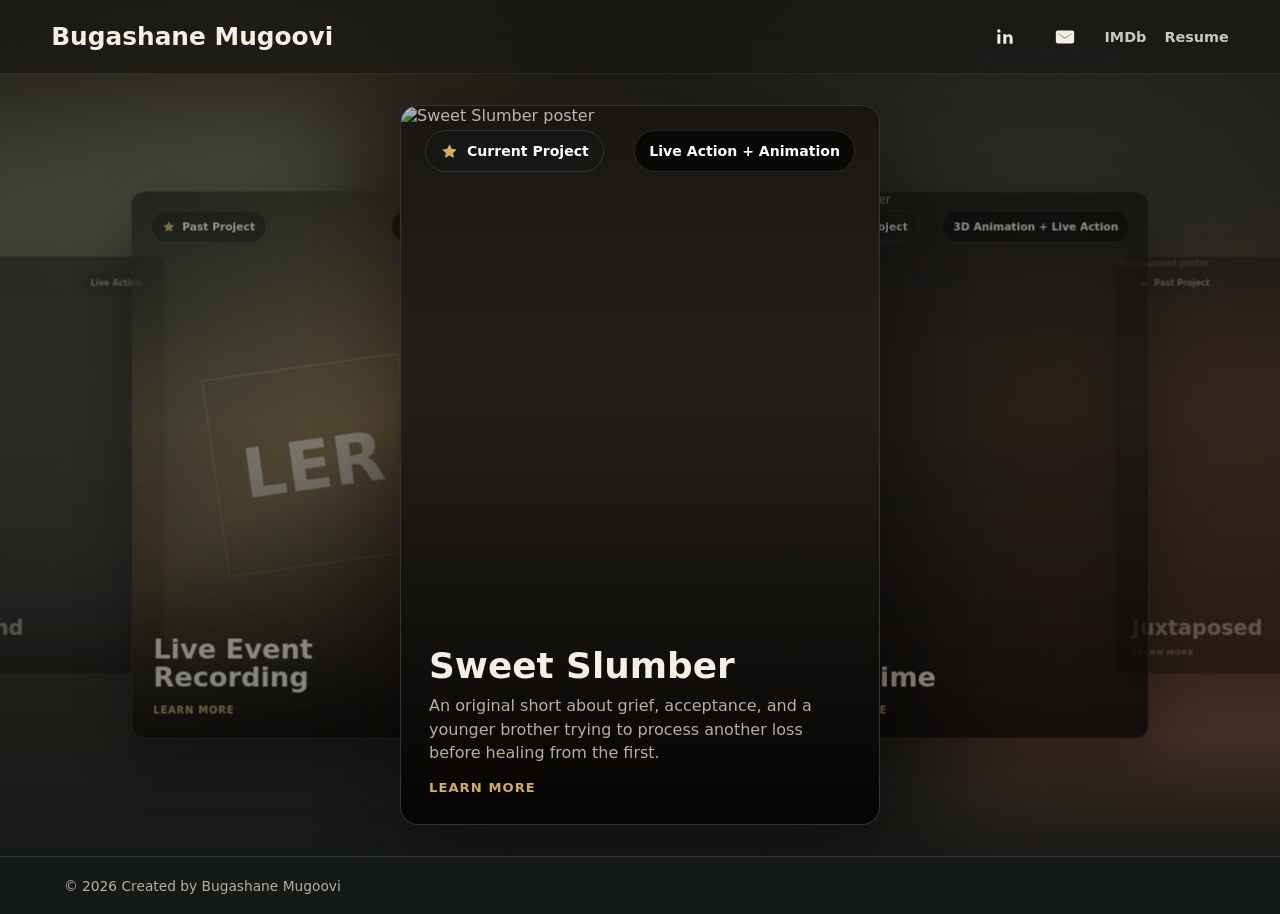
==== index.html @ 5be7dc4b "Add files via upload" ====
<!doctype html>
<html lang="en">
  <head>
    <meta charset="utf-8" />
    <meta name="viewport" content="width=device-width, initial-scale=1" />
    <title>Bugashane Mugoovi | Film Portfolio</title>
    <meta
      name="description"
      content="A cinematic film portfolio featuring current, future, and past projects."
    />
    <link rel="stylesheet" href="styles.css" />
  </head>
  <body>
    <header class="site-header" aria-label="Main navigation">
      <a class="brand" href="#top" aria-label="Go to top">Bugashane Mugoovi</a>
      <nav class="nav-links" aria-label="Portfolio links">
        <a href="https://www.linkedin.com/in/bugashane-mugoovi/" class="icon-link external-link" aria-label="LinkedIn" target="_blank" rel="noopener noreferrer">
          <svg viewBox="0 0 24 24" aria-hidden="true">
            <path d="M6.94 8.9H3.68v10.42h3.26V8.9ZM5.31 7.48a1.9 1.9 0 1 0 0-3.8 1.9 1.9 0 0 0 0 3.8Zm14.98 6.02c0-3.14-1.68-4.6-3.92-4.6a3.38 3.38 0 0 0-3.05 1.68h-.04V8.9h-3.12v10.42h3.25v-5.16c0-1.36.26-2.68 1.95-2.68 1.66 0 1.68 1.56 1.68 2.76v5.08h3.25V13.5Z" />
          </svg>
        </a>
        <a href="mailto:smugoovi@gmail.com" class="icon-link external-link" aria-label="Email" target="_blank" rel="noopener noreferrer">
          <svg viewBox="0 0 24 24" aria-hidden="true">
            <path d="M20 5H4a2 2 0 0 0-2 2v10a2 2 0 0 0 2 2h16a2 2 0 0 0 2-2V7a2 2 0 0 0-2-2Zm-.4 3.25-7.07 5.02a.92.92 0 0 1-1.06 0L4.4 8.25V7.8l7.6 5.4 7.6-5.4v.45Z" />
          </svg>
        </a>
        <a href="https://www.imdb.com/name/nm18437627/" class="text-link external-link" target="_blank" rel="noopener noreferrer">IMDb</a>
        <a href="Bugashane_Mugoovi_Resume.html" class="text-link external-link" target="_blank" rel="noopener noreferrer">Resume</a>
      </nav>
    </header>

    <main id="top">
      <section class="hero" aria-label="Featured film carousel">
        <div class="ambient ambient-one"></div>
        <div class="ambient ambient-two"></div>
        <button class="carousel-button prev" type="button" aria-label="Previous project">
          <svg viewBox="0 0 24 24" aria-hidden="true">
            <path d="m15.7 5.3-6 6a1 1 0 0 0 0 1.4l6 6 1.4-1.4L11.82 12l5.3-5.3-1.42-1.4Z" />
          </svg>
        </button>
        <div class="carousel" aria-live="polite"></div>
        <button class="carousel-button next" type="button" aria-label="Next project">
          <svg viewBox="0 0 24 24" aria-hidden="true">
            <path d="m8.3 18.7 6-6a1 1 0 0 0 0-1.4l-6-6-1.4 1.4 5.28 5.3-5.3 5.3 1.42 1.4Z" />
          </svg>
        </button>
      </section>
    </main>

    <footer class="site-footer">
      <p>&copy; 2026 Created by Bugashane Mugoovi</p>
    </footer>

    <script src="projects-data.js"></script>
    <script src="script.js"></script>
    <script src="external-links.js"></script>
  </body>
</html>
---- styles.css ----
:root {
  color-scheme: dark;
  --ink: #f4efe5;
  --muted: #b9ad9b;
  --paper: #171815;
  --panel: #211e19;
  --panel-soft: #2a221d;
  --accent: #d1ad62;
  --accent-two: #a75a46;
  --line: rgba(244, 239, 229, 0.14);
  --shadow: 0 28px 80px rgba(10, 8, 6, 0.48);
  --radius: 18px;
  --header-height: 74px;
  --footer-height: 58px;
  --screen-gap: 18px;
}

* {
  box-sizing: border-box;
}

html {
  scroll-behavior: smooth;
}

body {
  margin: 0;
  min-height: 100vh;
  background:
    radial-gradient(circle at 18% 18%, rgba(124, 102, 56, 0.22), transparent 28rem),
    radial-gradient(circle at 82% 24%, rgba(97, 122, 112, 0.18), transparent 31rem),
    linear-gradient(180deg, #191815 0%, #262019 48%, #151b19 100%);
  color: var(--ink);
  font-family:
    Inter, ui-sans-serif, system-ui, -apple-system, BlinkMacSystemFont, "Segoe UI",
    sans-serif;
}

a {
  color: inherit;
  text-decoration: none;
}

button {
  border: 0;
  color: inherit;
  font: inherit;
}

.site-header {
  position: fixed;
  top: 0;
  left: 0;
  right: 0;
  z-index: 20;
  display: flex;
  align-items: center;
  justify-content: space-between;
  height: var(--header-height);
  padding: 0 clamp(18px, 4vw, 58px);
  background: rgba(23, 24, 21, 0.66);
  border-bottom: 1px solid rgba(244, 239, 229, 0.08);
  backdrop-filter: blur(18px);
}

.brand {
  font-size: clamp(1.05rem, 2vw, 1.55rem);
  font-weight: 800;
  letter-spacing: 0;
  white-space: nowrap;
}

.nav-links,
.footer-actions {
  display: flex;
  align-items: center;
  gap: 18px;
  flex: 0 0 auto;
}

.text-link,
.footer-actions a {
  min-height: 34px;
  display: inline-flex;
  align-items: center;
  padding: 0;
  border: 0;
  background: transparent;
  font-size: 0.9rem;
  font-weight: 760;
  color: rgba(244, 239, 229, 0.82);
  flex: 0 0 auto;
  white-space: nowrap;
}

.icon-link,
.carousel-button,
.panel-close {
  width: 42px;
  height: 42px;
  display: inline-grid;
  place-items: center;
  background: transparent;
  border: 0;
  cursor: pointer;
  flex: 0 0 auto;
}

.icon-link svg,
.carousel-button svg,
.panel-close svg {
  flex: 0 0 auto;
  width: 22px;
  height: 22px;
  fill: currentColor;
}

.text-link,
.icon-link,
.footer-actions a,
.brand {
  transition: color 180ms ease, opacity 180ms ease;
}

.text-link:hover,
.icon-link:hover,
.footer-actions a:hover,
.brand:hover {
  color: var(--accent);
}

.hero {
  position: relative;
  min-height: calc(100svh - var(--footer-height));
  display: grid;
  place-items: center;
  overflow: hidden;
  padding: calc(var(--header-height) + 16px) 0 16px;
}

.hero::after {
  content: "";
  position: absolute;
  left: 0;
  right: 0;
  bottom: 0;
  height: 120px;
  background: linear-gradient(180deg, transparent, rgba(23, 24, 21, 0.72));
  pointer-events: none;
}

.ambient {
  position: absolute;
  width: 42vw;
  height: 42vw;
  min-width: 340px;
  min-height: 340px;
  filter: blur(52px);
  opacity: 0.34;
  pointer-events: none;
}

.ambient-one {
  left: -14vw;
  top: 12vh;
  background: #62796f;
}

.ambient-two {
  right: -16vw;
  bottom: 2vh;
  background: #8f503e;
}

.carousel {
  position: relative;
  z-index: 2;
  width: min(100vw, 1180px);
  height: calc(100svh - var(--header-height) - var(--footer-height) - var(--screen-gap));
  max-height: 760px;
}

.project-card {
  position: absolute;
  top: 50%;
  left: 50%;
  height: min(calc(100svh - var(--header-height) - var(--footer-height) - var(--screen-gap)), 720px);
  aspect-ratio: 2 / 3;
  overflow: hidden;
  background: var(--panel);
  border-radius: var(--radius);
  border: 1px solid rgba(244, 239, 229, 0.1);
  box-shadow: var(--shadow);
  transform: translate(-50%, -50%) scale(0.78);
  transition:
    transform 640ms cubic-bezier(0.22, 1, 0.36, 1),
    opacity 420ms ease,
    filter 520ms ease;
}

.project-card[data-position="center"] {
  z-index: 4;
  transform: translate(-50%, -50%) scale(1);
}

.project-card[data-position="left"] {
  z-index: 3;
  transform: translate(-118%, -50%) scale(0.76);
  opacity: 0.72;
  filter: saturate(0.78) brightness(0.72);
  cursor: pointer;
}

.project-card[data-position="right"] {
  z-index: 3;
  transform: translate(18%, -50%) scale(0.76);
  opacity: 0.72;
  filter: saturate(0.78) brightness(0.72);
  cursor: pointer;
}

.project-card[data-position="far-left"],
.project-card[data-position="far-right"] {
  z-index: 2;
  opacity: 0;
  filter: saturate(0.68) brightness(0.58);
  cursor: pointer;
  pointer-events: none;
}

.project-card[data-position="far-left"] {
  transform: translate(-178%, -50%) scale(0.58);
}

.project-card[data-position="far-right"] {
  transform: translate(78%, -50%) scale(0.58);
}

.project-card[data-position="hidden"] {
  opacity: 0;
  pointer-events: none;
}

.project-card.is-reel {
  height: min(calc((100svh - var(--header-height) - var(--footer-height) - var(--screen-gap)) * 0.72), 500px);
  aspect-ratio: 16 / 9;
}

.project-card.is-reel[data-position="left"] {
  transform: translate(-102%, -50%) scale(0.66);
}

.project-card.is-reel[data-position="right"] {
  transform: translate(2%, -50%) scale(0.66);
}

.project-card.is-reel[data-position="far-left"] {
  transform: translate(-150%, -50%) scale(0.52);
}

.project-card.is-reel[data-position="far-right"] {
  transform: translate(50%, -50%) scale(0.52);
}

.project-card:hover {
  border-color: rgba(209, 173, 98, 0.44);
}

.poster {
  position: absolute;
  inset: 0;
  width: 100%;
  height: 100%;
  object-fit: cover;
  object-position: center;
}

.poster-fallback {
  position: absolute;
  inset: 0;
  display: grid;
  place-items: center;
  padding: 28px;
  background:
    linear-gradient(145deg, rgba(255, 255, 255, 0.06), transparent 40%),
    var(--poster-gradient);
}

.reel-video,
.reel-placeholder {
  position: absolute;
  inset: 0;
  width: 100%;
  height: 100%;
}

.reel-video {
  z-index: 2;
  object-fit: cover;
  background: #11120f;
}

.reel-placeholder {
  display: grid;
  place-items: center;
  gap: 12px;
  padding: 28px;
  background:
    radial-gradient(circle at 38% 34%, rgba(209, 173, 98, 0.24), transparent 18rem),
    linear-gradient(145deg, rgba(255, 255, 255, 0.06), transparent 40%),
    var(--poster-gradient);
}

.reel-placeholder span {
  z-index: 2;
  color: rgba(244, 239, 229, 0.76);
  font-size: 0.82rem;
  font-weight: 900;
  letter-spacing: 0.08em;
  text-transform: uppercase;
}

.play-symbol {
  z-index: 2;
  width: clamp(64px, 9vw, 104px);
  aspect-ratio: 1;
  display: grid;
  place-items: center;
  border-radius: 50%;
  background: rgba(244, 239, 229, 0.88);
  color: #171815;
  box-shadow: 0 18px 60px rgba(0, 0, 0, 0.34);
}

.play-symbol svg {
  width: 48%;
  height: 48%;
  fill: currentColor;
  transform: translateX(4%);
}

.poster-mark {
  width: 62%;
  aspect-ratio: 1;
  border: 2px solid rgba(247, 241, 230, 0.22);
  display: grid;
  place-items: center;
  transform: rotate(-8deg);
  font-size: clamp(2.8rem, 7vw, 6rem);
  font-weight: 900;
  color: rgba(247, 241, 230, 0.74);
}

.project-card::before {
  content: "";
  position: absolute;
  inset: 0;
  z-index: 1;
  background:
    linear-gradient(180deg, rgba(0, 0, 0, 0.25), transparent 32%),
    linear-gradient(0deg, rgba(0, 0, 0, 0.86), transparent 58%);
}

.project-card.is-reel::before {
  z-index: 3;
  pointer-events: none;
}

.project-card.is-reel .card-labels,
.project-card.is-reel .card-copy {
  z-index: 4;
  pointer-events: none;
}

.project-card.is-reel[data-position="center"] .reel-video {
  pointer-events: auto;
}

.project-card.is-reel:not([data-position="center"]) .reel-video {
  pointer-events: none;
}

.project-card.is-reel.has-video::before,
.project-card.is-reel.has-video .card-copy {
  display: none;
}

.card-labels {
  position: absolute;
  z-index: 2;
  top: 24px;
  left: 24px;
  right: 24px;
  display: flex;
  align-items: flex-start;
  justify-content: space-between;
  flex-wrap: wrap;
  gap: 8px;
}

.status-pill {
  display: inline-flex;
  justify-content: center;
  text-align: center;
  align-items: center;
  gap: 8px;
  min-height: 42px;
  padding: 0 14px;
  background: rgba(0, 0, 0, 0.64);
  border: 1px solid rgba(255, 255, 255, 0.12);
  border-radius: 999px;
  color: #ffffff;
  font-size: 0.88rem;
  font-weight: 850;
  line-height: 1;
  backdrop-filter: blur(10px);
}

.status-main {
  background: rgba(23, 24, 21, 0.78);
}

.status-pill {
  white-space: nowrap;
}

.status-pill svg {
  width: 19px;
  height: 19px;
  fill: var(--accent);
}

.card-copy {
  position: absolute;
  z-index: 2;
  left: 28px;
  right: 28px;
  bottom: 28px;
}

.card-copy h2,
.project-info h1 {
  margin: 0;
  font-size: clamp(1.28rem, 2.8vw, 2.25rem);
  line-height: 1.05;
  letter-spacing: 0;
}

.project-card.is-reel .card-copy {
  bottom: 24px;
}

.project-card.is-reel .card-copy h2 {
  max-width: 12ch;
}

.card-copy p {
  max-width: 43ch;
  margin: 10px 0 0;
  color: var(--muted);
  font-size: clamp(0.88rem, 1.4vw, 1rem);
  line-height: 1.45;
}

.card-copy .learn-more {
  display: inline-flex;
  align-items: center;
  margin-top: 16px;
  color: var(--accent);
  font-size: 0.82rem;
  font-weight: 900;
  letter-spacing: 0.08em;
  text-transform: uppercase;
}

.project-card[data-position="left"] .card-copy p,
.project-card[data-position="right"] .card-copy p,
.project-card[data-position="far-left"] .card-copy p,
.project-card[data-position="far-right"] .card-copy p {
  display: none;
}

@media (min-width: 1180px) {
  .project-card[data-position="far-left"],
  .project-card[data-position="far-right"] {
    opacity: 0.42;
    pointer-events: auto;
  }
}

@media (min-width: 1480px) {
  .carousel {
    width: min(100vw, 1400px);
  }

  .project-card[data-position="left"] {
    transform: translate(-112%, -50%) scale(0.74);
  }

  .project-card[data-position="right"] {
    transform: translate(12%, -50%) scale(0.74);
  }

  .project-card[data-position="far-left"] {
    transform: translate(-170%, -50%) scale(0.54);
  }

  .project-card[data-position="far-right"] {
    transform: translate(70%, -50%) scale(0.54);
  }
}

.carousel-button {
  position: absolute;
  top: 50%;
  z-index: 8;
  opacity: 0;
  transform: translateY(-50%);
  color: rgba(244, 239, 229, 0.78);
  background: rgba(23, 24, 21, 0.34);
  border: 1px solid rgba(244, 239, 229, 0.12);
  border-radius: 999px;
  transition: opacity 220ms ease, background 220ms ease, color 220ms ease;
}

.hero:hover .carousel-button,
.carousel-button:focus-visible {
  opacity: 1;
}

.carousel-button:hover,
.panel-close:hover {
  color: var(--accent);
  background: rgba(209, 173, 98, 0.12);
}

.prev {
  left: clamp(12px, 4vw, 58px);
}

.next {
  right: clamp(12px, 4vw, 58px);
}

.eyebrow {
  margin: 0 0 8px;
  color: var(--accent);
  font-size: 0.78rem;
  font-weight: 850;
  letter-spacing: 0.14em;
  text-transform: uppercase;
}

.learn-more {
  cursor: pointer;
}

.panel-content h2 {
  margin: 0 0 10px;
  font-size: clamp(2rem, 6vw, 3.3rem);
  line-height: 0.96;
}

.panel-meta {
  display: flex;
  flex-wrap: wrap;
  gap: 8px;
  margin: 0 0 22px;
  color: #09090b;
}

.panel-meta span {
  padding: 7px 10px;
  background: var(--accent);
  font-size: 0.74rem;
  font-weight: 900;
  text-transform: uppercase;
}

.panel-content p {
  color: var(--muted);
  line-height: 1.65;
}

.video-box {
  margin-top: 24px;
  aspect-ratio: 16 / 9;
  display: grid;
  place-items: center;
  background:
    linear-gradient(145deg, rgba(209, 173, 98, 0.16), transparent),
    #11120f;
  border: 1px solid var(--line);
  color: var(--ink);
  font-weight: 850;
}

.video-box video,
.video-box iframe,
.project-poster-frame video {
  width: 100%;
  height: 100%;
  object-fit: cover;
}

.video-box iframe {
  border: 0;
}

.site-footer {
  display: flex;
  align-items: center;
  justify-content: space-between;
  gap: 18px;
  min-height: 58px;
  padding: 16px clamp(18px, 5vw, 68px);
  background: rgba(21, 27, 25, 0.96);
  border-top: 1px solid var(--line);
  color: var(--muted);
}

.site-footer p {
  margin: 0;
  font-size: 0.86rem;
}

.project-page {
  background:
    radial-gradient(circle at 18% 12%, rgba(126, 105, 59, 0.22), transparent 32rem),
    linear-gradient(180deg, #191815 0%, #151b19 100%);
}

.project-detail {
  min-height: calc(100svh - var(--footer-height));
  padding: calc(var(--header-height) + 32px) clamp(18px, 5vw, 68px) 42px;
}

.project-hero {
  display: grid;
  grid-template-columns: minmax(220px, 330px) minmax(0, 1fr);
  gap: clamp(24px, 5vw, 58px);
  align-items: start;
  max-width: 1180px;
  margin: 0 auto;
}

.back-link,
.project-footer a {
  display: inline-flex;
  align-items: center;
  color: var(--accent);
  font-size: 0.82rem;
  font-weight: 900;
  letter-spacing: 0.08em;
  text-transform: uppercase;
}

.back-link {
  grid-column: 1 / -1;
}

.project-poster-frame {
  position: relative;
  aspect-ratio: 2 / 3;
  width: min(100%, 330px);
  max-height: 495px;
  overflow: hidden;
  border-radius: var(--radius);
  border: 1px solid rgba(244, 239, 229, 0.1);
  box-shadow: var(--shadow);
}

.project-info h1 {
  max-width: 16ch;
  margin: 0;
  font-size: clamp(2rem, 4.6vw, 4.1rem);
  line-height: 0.95;
  letter-spacing: 0;
}

.project-logline {
  max-width: 48ch;
  color: var(--ink);
  font-size: clamp(1.05rem, 2vw, 1.35rem);
  line-height: 1.5;
}

.project-info p {
  max-width: 62ch;
  color: var(--muted);
  line-height: 1.65;
}

.hero-overview {
  max-width: 74ch;
  margin-top: 22px;
}

.hero-overview h2 {
  margin: 0 0 8px;
  color: var(--ink);
  font-size: clamp(1rem, 1.45vw, 1.28rem);
  line-height: 1.15;
}

.hero-overview p,
.project-overview {
  margin: 0 0 10px;
  color: var(--muted);
  line-height: 1.65;
}

.project-writing {
  max-width: 1180px;
  margin: 30px auto 0;
  display: grid;
  grid-template-columns: repeat(2, minmax(0, 1fr));
  gap: 24px clamp(24px, 4vw, 46px);
  align-items: start;
}

.detail-section {
  max-width: 68ch;
  margin-top: 0;
}

.detail-section h2 {
  margin: 0 0 8px;
  color: var(--ink);
  font-size: clamp(1rem, 1.45vw, 1.28rem);
  line-height: 1.15;
}

.detail-section p {
  margin: 0 0 10px;
}

.project-video-section {
  max-width: 980px;
  margin: 48px auto 0;
}

.project-gallery,
.wartime-process {
  max-width: 1180px;
  margin: 58px auto 0;
}

.gallery-heading {
  margin-bottom: 18px;
}

.gallery-heading h2 {
  margin: 0;
  font-size: clamp(1.45rem, 3vw, 2.35rem);
  line-height: 1;
}

.gallery-grid {
  display: grid;
  grid-template-columns: repeat(4, minmax(0, 1fr));
  gap: 12px;
}

.gallery-item,
.process-image {
  position: relative;
  overflow: hidden;
  border-radius: var(--radius);
  border: 1px solid rgba(244, 239, 229, 0.1);
  background: #11120f;
  cursor: pointer;
  padding: 0;
}

.gallery-item {
  aspect-ratio: 4 / 3;
}

.gallery-item img,
.process-image img {
  width: 100%;
  height: 100%;
  display: block;
  object-fit: cover;
  transition: transform 220ms ease, filter 220ms ease;
}

.gallery-item:hover img,
.process-image:hover img {
  transform: scale(1.035);
  filter: brightness(1.08);
}

.gallery-lightbox {
  position: fixed;
  inset: 0;
  z-index: 60;
  display: grid;
  grid-template-columns: 64px minmax(0, 1fr) 64px;
  align-items: center;
  gap: clamp(8px, 2vw, 24px);
  padding: clamp(18px, 4vw, 52px);
  background: rgba(9, 9, 8, 0.88);
  backdrop-filter: blur(14px);
  opacity: 0;
  pointer-events: none;
  transition: opacity 180ms ease;
}

.gallery-lightbox.is-open {
  opacity: 1;
  pointer-events: auto;
}

.lightbox-frame {
  display: grid;
  justify-items: center;
  gap: 12px;
  margin: 0;
  min-width: 0;
}

.lightbox-frame img {
  max-width: 100%;
  max-height: min(82svh, 860px);
  object-fit: contain;
  border-radius: var(--radius);
  border: 1px solid rgba(244, 239, 229, 0.16);
  box-shadow: var(--shadow);
  cursor: zoom-out;
}

.lightbox-frame figcaption {
  color: rgba(244, 239, 229, 0.74);
  font-size: 0.82rem;
  font-weight: 800;
  letter-spacing: 0.08em;
  text-transform: uppercase;
}

.lightbox-close,
.lightbox-nav {
  display: inline-grid;
  place-items: center;
  border-radius: 999px;
  background: rgba(244, 239, 229, 0.1);
  border: 1px solid rgba(244, 239, 229, 0.14);
  color: var(--ink);
  cursor: pointer;
  transition: background 180ms ease, color 180ms ease, transform 180ms ease;
}

.lightbox-close:hover,
.lightbox-nav:hover {
  background: rgba(209, 173, 98, 0.18);
  color: var(--accent);
}

.lightbox-close {
  position: absolute;
  top: 18px;
  right: 18px;
  min-height: 40px;
  padding: 0 16px;
  font-size: 0.78rem;
  font-weight: 900;
  letter-spacing: 0.08em;
  text-transform: uppercase;
}

.lightbox-nav {
  width: 52px;
  height: 52px;
  padding: 0;
}

.lightbox-nav svg {
  width: 26px;
  height: 26px;
  fill: currentColor;
}

.process-image-grid {
  display: grid;
  grid-template-columns: repeat(3, minmax(0, 1fr));
  gap: 14px;
}

.process-image {
  aspect-ratio: 4 / 3;
}

.pdf-links {
  margin-top: 20px;
  display: flex;
  flex-direction: column;
  align-items: flex-start;
  gap: 10px;
  color: var(--muted);
}

.pdf-links p {
  max-width: 70ch;
  margin: 0;
  line-height: 1.6;
}

.pdf-links a {
  color: var(--accent);
  font-size: 0.86rem;
  font-weight: 900;
  letter-spacing: 0.08em;
  text-transform: uppercase;
}

.video-help {
  max-width: 72ch;
  margin: 12px 0 0;
  color: var(--muted);
  line-height: 1.55;
}

.video-fallback-link {
  display: inline;
  color: var(--accent);
  font-size: 0.84rem;
  font-weight: 900;
  letter-spacing: 0.08em;
  text-transform: uppercase;
}

@media (max-width: 820px) {
  :root {
    --header-height: 66px;
    --screen-gap: 22px;
  }

  .site-header {
    height: var(--header-height);
  }

  .nav-links {
    gap: 8px;
  }

  .text-link {
    padding: 0;
  }

  .icon-link,
  .carousel-button,
  .panel-close {
    width: 39px;
    height: 39px;
  }

  .carousel {
    height: calc(100svh - var(--header-height) - var(--footer-height) - var(--screen-gap));
  }

  .project-card {
    height: min(calc(100svh - var(--header-height) - var(--footer-height) - var(--screen-gap)), 660px);
    max-width: 72vw;
  }

  .project-card.is-reel {
    height: min(calc((100svh - var(--header-height) - var(--footer-height) - var(--screen-gap)) * 0.72), 430px);
    max-width: 86vw;
  }

  .project-card[data-position="left"] {
    transform: translate(-104%, -50%) scale(0.7);
  }

  .project-card[data-position="right"] {
    transform: translate(4%, -50%) scale(0.7);
  }

  .project-card.is-reel[data-position="left"] {
    transform: translate(-88%, -50%) scale(0.62);
  }

  .project-card.is-reel[data-position="right"] {
    transform: translate(-12%, -50%) scale(0.62);
  }

  .project-card[data-position="far-left"],
  .project-card[data-position="far-right"] {
    opacity: 0;
    pointer-events: none;
  }

  .card-copy {
    left: 20px;
    right: 20px;
    bottom: 22px;
  }

  .status-pill {
    top: 18px;
    left: 18px;
  }

  .card-labels {
    top: 18px;
    left: 18px;
    right: 18px;
  }

  .status-pill,
  .format-pill {
    min-height: 36px;
    padding: 0 10px;
    font-size: 0.76rem;
  }

  .project-hero {
    grid-template-columns: 1fr;
  }

  .project-poster-frame {
    max-width: 360px;
    width: min(100%, 360px);
  }

  .project-info {
    order: 2;
  }

  .project-poster-frame {
    order: 1;
  }

  .project-writing {
    grid-template-columns: 1fr;
    margin-top: 28px;
  }

  .gallery-grid,
  .process-image-grid {
    grid-template-columns: repeat(2, minmax(0, 1fr));
  }

  .gallery-lightbox {
    grid-template-columns: 44px minmax(0, 1fr) 44px;
    padding: 18px;
  }

  .lightbox-nav {
    width: 42px;
    height: 42px;
  }

  .lightbox-nav svg {
    width: 22px;
    height: 22px;
  }

  .site-footer {
    align-items: flex-start;
    flex-direction: column;
  }
}

@media (max-width: 520px) {
  .brand {
    max-width: 48vw;
    overflow: hidden;
    text-overflow: ellipsis;
    white-space: nowrap;
  }

  .hero {
    padding-top: calc(var(--header-height) + 12px);
  }

  .project-card {
    height: min(calc(100svh - var(--header-height) - var(--footer-height) - var(--screen-gap)), 600px);
    max-width: 78vw;
  }

  .project-card.is-reel {
    height: min(calc((100svh - var(--header-height) - var(--footer-height) - var(--screen-gap)) * 0.72), 360px);
    max-width: 86vw;
  }

  .project-card[data-position="left"] {
    transform: translate(-96%, -50%) scale(0.64);
  }

  .project-card[data-position="right"] {
    transform: translate(-4%, -50%) scale(0.64);
  }

  .project-card.is-reel[data-position="left"] {
    transform: translate(-82%, -50%) scale(0.58);
  }

  .project-card.is-reel[data-position="right"] {
    transform: translate(-18%, -50%) scale(0.58);
  }

  .project-card[data-position="left"] .card-copy,
  .project-card[data-position="right"] .card-copy,
  .project-card[data-position="far-left"] .card-copy,
  .project-card[data-position="far-right"] .card-copy,
  .project-card[data-position="left"] .card-labels,
  .project-card[data-position="right"] .card-labels,
  .project-card[data-position="far-left"] .card-labels,
  .project-card[data-position="far-right"] .card-labels {
    opacity: 0;
  }

  .footer-actions {
    flex-wrap: wrap;
  }
}
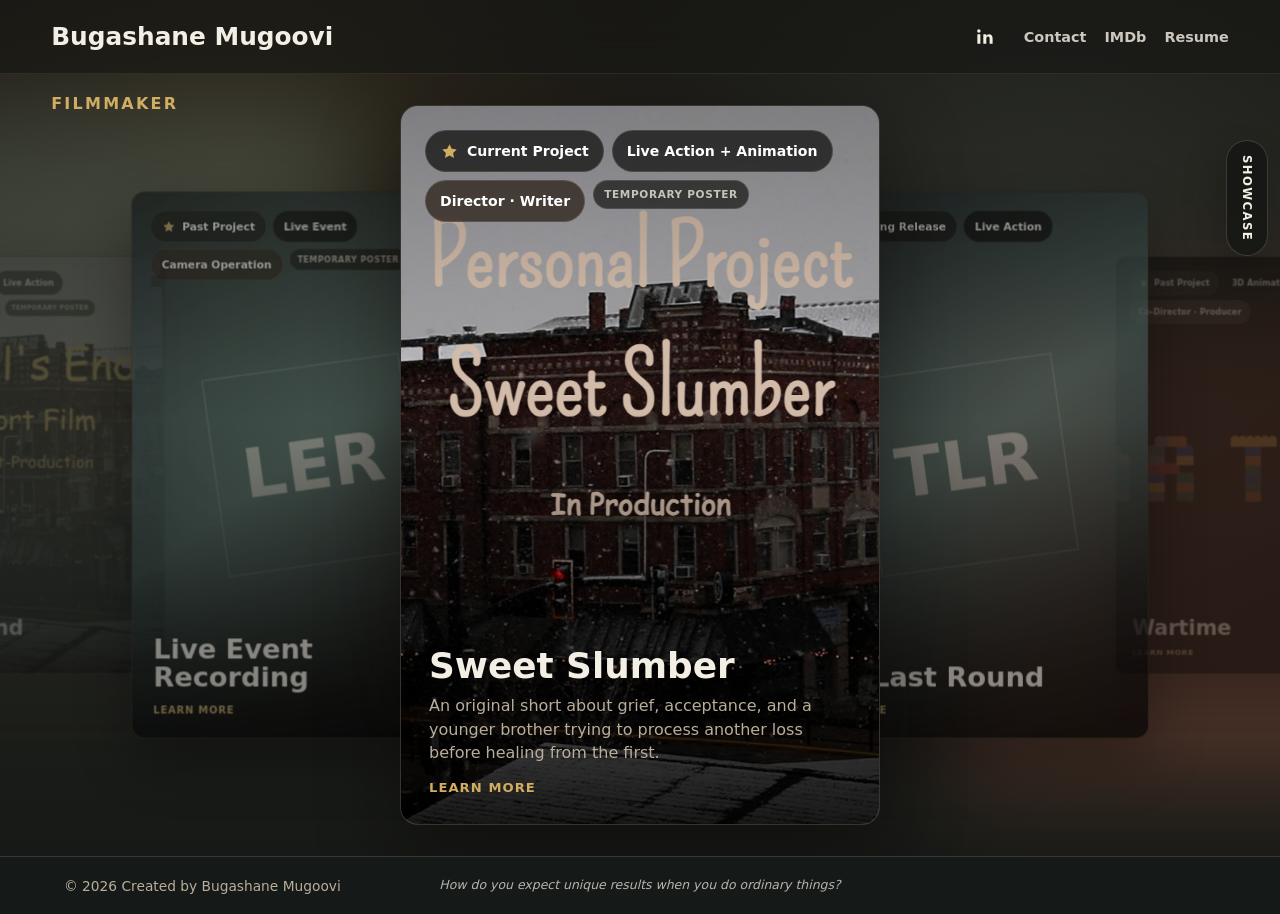
==== commit f991c6d8: "Add files via upload" ====
--- a/index.html
+++ b/index.html
@@ -10,7 +10,7 @@
     />
     <link rel="stylesheet" href="styles.css" />
   </head>
-  <body>
+  <body class="home-page">
     <header class="site-header" aria-label="Main navigation">
       <a class="brand" href="#top" aria-label="Go to top">Bugashane Mugoovi</a>
       <nav class="nav-links" aria-label="Portfolio links">
@@ -19,18 +19,34 @@
             <path d="M6.94 8.9H3.68v10.42h3.26V8.9ZM5.31 7.48a1.9 1.9 0 1 0 0-3.8 1.9 1.9 0 0 0 0 3.8Zm14.98 6.02c0-3.14-1.68-4.6-3.92-4.6a3.38 3.38 0 0 0-3.05 1.68h-.04V8.9h-3.12v10.42h3.25v-5.16c0-1.36.26-2.68 1.95-2.68 1.66 0 1.68 1.56 1.68 2.76v5.08h3.25V13.5Z" />
           </svg>
         </a>
-        <a href="mailto:smugoovi@gmail.com" class="icon-link external-link" aria-label="Email" target="_blank" rel="noopener noreferrer">
-          <svg viewBox="0 0 24 24" aria-hidden="true">
-            <path d="M20 5H4a2 2 0 0 0-2 2v10a2 2 0 0 0 2 2h16a2 2 0 0 0 2-2V7a2 2 0 0 0-2-2Zm-.4 3.25-7.07 5.02a.92.92 0 0 1-1.06 0L4.4 8.25V7.8l7.6 5.4 7.6-5.4v.45Z" />
-          </svg>
-        </a>
-        <a href="https://www.imdb.com/name/nm18437627/" class="text-link external-link" target="_blank" rel="noopener noreferrer">IMDb</a>
+        <a href="contact.html" class="text-link">Contact</a>
+        <a href="" class="text-link external-link" target="_blank" rel="noopener noreferrer">IMDb</a>
         <a href="Bugashane_Mugoovi_Resume.html" class="text-link external-link" target="_blank" rel="noopener noreferrer">Resume</a>
       </nav>
     </header>
 
+    <button class="showcase-handle" type="button" aria-controls="showcase-drawer" aria-expanded="false">
+      Showcase
+    </button>
+
+    <aside class="showcase-drawer" id="showcase-drawer" aria-hidden="true" aria-label="Project showcase">
+      <div class="showcase-header">
+        <div>
+          <p class="eyebrow">Showcase</p>
+          <h2>Projects</h2>
+        </div>
+        <button class="panel-close" type="button" aria-label="Close showcase">
+          <svg viewBox="0 0 24 24" aria-hidden="true">
+            <path d="m6.7 5.3 12 12-1.4 1.4-12-12 1.4-1.4Zm12 0 1.4 1.4-12 12-1.4-1.4 12-12Z" />
+          </svg>
+        </button>
+      </div>
+      <div class="showcase-list"></div>
+    </aside>
+
     <main id="top">
       <section class="hero" aria-label="Featured film carousel">
+        <p class="filmmaker-label">Filmmaker</p>
         <div class="ambient ambient-one"></div>
         <div class="ambient ambient-two"></div>
         <button class="carousel-button prev" type="button" aria-label="Previous project">
@@ -47,8 +63,9 @@
       </section>
     </main>
 
-    <footer class="site-footer">
-      <p>&copy; 2026 Created by Bugashane Mugoovi</p>
+    <footer class="site-footer site-footer--quote">
+      <p class="footer-credit">&copy; 2026 Created by Bugashane Mugoovi</p>
+      <p class="footer-quote">How do you expect unique results when you do ordinary things?</p>
     </footer>
 
     <script src="projects-data.js"></script>
--- a/styles.css
+++ b/styles.css
@@ -136,6 +136,155 @@
   place-items: center;
   overflow: hidden;
   padding: calc(var(--header-height) + 16px) 0 16px;
+}
+
+.filmmaker-label {
+  position: absolute;
+  z-index: 6;
+  top: calc(var(--header-height) + 20px);
+  left: clamp(18px, 4vw, 58px);
+  margin: 0;
+  color: var(--accent);
+  font-size: clamp(0.84rem, 1.35vw, 1rem);
+  font-weight: 900;
+  letter-spacing: 0.14em;
+  text-transform: uppercase;
+}
+
+.showcase-handle {
+  position: fixed;
+  z-index: 52;
+  top: 22%;
+  right: 12px;
+  min-width: 42px;
+  min-height: 116px;
+  padding: 14px 10px;
+  border: 1px solid rgba(244, 239, 229, 0.16);
+  border-radius: 999px;
+  background: rgba(23, 24, 21, 0.9);
+  color: var(--ink);
+  box-shadow: -10px 16px 36px rgba(0, 0, 0, 0.2);
+  cursor: pointer;
+  font-size: 0.73rem;
+  font-weight: 900;
+  letter-spacing: 0.12em;
+  text-transform: uppercase;
+  transform: translateY(-50%);
+  writing-mode: vertical-rl;
+}
+
+.showcase-handle:hover,
+.showcase-handle:focus-visible {
+  color: var(--accent);
+}
+
+.showcase-is-open .showcase-handle {
+  opacity: 0;
+  pointer-events: none;
+}
+
+.showcase-drawer {
+  position: fixed;
+  z-index: 50;
+  top: calc(var(--header-height) + 16px);
+  right: 16px;
+  bottom: calc(var(--footer-height) + 16px);
+  width: min(390px, calc(100vw - 32px));
+  display: flex;
+  flex-direction: column;
+  background: rgba(23, 24, 21, 0.98);
+  border: 1px solid var(--line);
+  border-radius: var(--radius);
+  box-shadow: -16px 22px 72px rgba(0, 0, 0, 0.42);
+  overflow: hidden;
+  opacity: 0;
+  pointer-events: none;
+  transform: translateX(calc(100% + 24px));
+  transition: transform 280ms ease, opacity 220ms ease;
+}
+
+.showcase-drawer.is-open {
+  opacity: 1;
+  pointer-events: auto;
+  transform: translateX(0);
+}
+
+.showcase-header {
+  display: flex;
+  align-items: center;
+  justify-content: space-between;
+  gap: 16px;
+  padding: 24px 24px 16px;
+  border-bottom: 1px solid var(--line);
+}
+
+.showcase-header .eyebrow {
+  margin-bottom: 6px;
+}
+
+.showcase-header h2 {
+  margin: 0;
+  font-size: 1.55rem;
+  line-height: 1;
+}
+
+.showcase-list {
+  min-height: 0;
+  overflow-y: auto;
+  overscroll-behavior: contain;
+  padding: 10px 24px 30px;
+  scrollbar-color: rgba(209, 173, 98, 0.5) transparent;
+  scrollbar-width: thin;
+}
+
+.showcase-list::-webkit-scrollbar {
+  width: 6px;
+}
+
+.showcase-list::-webkit-scrollbar-thumb {
+  border-radius: 999px;
+  background: rgba(209, 173, 98, 0.5);
+}
+
+.showcase-group {
+  padding: 20px 0 2px;
+}
+
+.showcase-group h3 {
+  margin: 0 0 9px;
+  color: var(--accent);
+  font-size: 0.74rem;
+  font-weight: 900;
+  letter-spacing: 0.12em;
+  text-transform: uppercase;
+}
+
+.showcase-projects {
+  display: grid;
+  border-top: 1px solid rgba(244, 239, 229, 0.1);
+}
+
+.showcase-project {
+  display: grid;
+  gap: 4px;
+  padding: 13px 0;
+  border-bottom: 1px solid rgba(244, 239, 229, 0.1);
+  color: var(--ink);
+}
+
+.showcase-project:hover,
+.showcase-project:focus-visible {
+  color: var(--accent);
+}
+
+.showcase-project span {
+  font-weight: 800;
+}
+
+.showcase-project small {
+  color: var(--muted);
+  font-size: 0.77rem;
+  line-height: 1.35;
 }
 
 .hero::after {
@@ -393,7 +542,7 @@
   right: 24px;
   display: flex;
   align-items: flex-start;
-  justify-content: space-between;
+  justify-content: flex-start;
   flex-wrap: wrap;
   gap: 8px;
 }
@@ -420,6 +569,20 @@
   background: rgba(23, 24, 21, 0.78);
 }
 
+.role-pill {
+  background: rgba(48, 38, 30, 0.78);
+}
+
+.temp-poster-pill {
+  min-height: 29px;
+  padding: 0 10px;
+  background: rgba(23, 24, 21, 0.72);
+  color: rgba(244, 239, 229, 0.76);
+  font-size: 0.66rem;
+  letter-spacing: 0.06em;
+  text-transform: uppercase;
+}
+
 .status-pill {
   white-space: nowrap;
 }
@@ -624,6 +787,29 @@
   font-size: 0.86rem;
 }
 
+.site-footer--quote {
+  display: grid;
+  grid-template-columns: 1fr auto 1fr;
+}
+
+.site-footer--quote .footer-credit {
+  grid-column: 1;
+}
+
+.site-footer--quote > a {
+  grid-column: 3;
+  justify-self: end;
+}
+
+.footer-quote {
+  grid-column: 2;
+  color: rgba(244, 239, 229, 0.72);
+  font-size: 0.78rem !important;
+  font-style: italic;
+  line-height: 1.35;
+  text-align: center;
+}
+
 .project-page {
   background:
     radial-gradient(circle at 18% 12%, rgba(126, 105, 59, 0.22), transparent 32rem),
@@ -670,6 +856,32 @@
   box-shadow: var(--shadow);
 }
 
+.project-poster-badge {
+  position: absolute;
+  z-index: 2;
+  top: 14px;
+  left: 14px;
+  display: inline-flex;
+  min-height: 28px;
+  align-items: center;
+  padding: 0 10px;
+  border: 1px solid rgba(244, 239, 229, 0.14);
+  border-radius: 999px;
+  background: rgba(23, 24, 21, 0.78);
+  color: rgba(244, 239, 229, 0.78);
+  font-size: 0.64rem;
+  font-weight: 900;
+  letter-spacing: 0.06em;
+  text-transform: uppercase;
+}
+
+.project-tags {
+  display: flex;
+  flex-wrap: wrap;
+  gap: 8px;
+  margin: 0 0 16px;
+}
+
 .project-info h1 {
   max-width: 16ch;
   margin: 0;
@@ -685,10 +897,23 @@
   line-height: 1.5;
 }
 
+.upcoming-note {
+  color: var(--muted);
+  line-height: 1.65;
+}
+
 .project-info p {
   max-width: 62ch;
   color: var(--muted);
   line-height: 1.65;
+}
+
+.project-info strong,
+.hero-overview strong,
+.detail-section strong,
+.project-overview strong {
+  color: var(--ink);
+  font-weight: 850;
 }
 
 .hero-overview {
@@ -722,16 +947,50 @@
 .detail-section {
   max-width: 68ch;
   margin-top: 0;
-}
-
-.detail-section h2 {
-  margin: 0 0 8px;
+  border-top: 1px solid rgba(244, 239, 229, 0.15);
+}
+
+.detail-section summary {
+  display: flex;
+  align-items: center;
+  justify-content: space-between;
+  gap: 18px;
+  padding: 15px 0;
   color: var(--ink);
-  font-size: clamp(1rem, 1.45vw, 1.28rem);
+  cursor: pointer;
+  font-size: clamp(1rem, 1.45vw, 1.2rem);
+  font-weight: 800;
   line-height: 1.15;
-}
-
-.detail-section p {
+  list-style: none;
+}
+
+.detail-section summary::-webkit-details-marker {
+  display: none;
+}
+
+.detail-section-toggle {
+  flex: 0 0 auto;
+  color: var(--accent);
+  font-size: 0.7rem;
+  font-weight: 900;
+  letter-spacing: 0.08em;
+  text-transform: uppercase;
+}
+
+.detail-section[open] .detail-section-toggle {
+  font-size: 0;
+}
+
+.detail-section[open] .detail-section-toggle::after {
+  content: "Close";
+  font-size: 0.7rem;
+}
+
+.detail-section-content {
+  padding: 0 0 12px;
+}
+
+.detail-section-content p {
   margin: 0 0 10px;
 }
 
@@ -930,6 +1189,287 @@
   text-transform: uppercase;
 }
 
+.about-page {
+  background:
+    radial-gradient(circle at 16% 14%, rgba(126, 105, 59, 0.22), transparent 32rem),
+    radial-gradient(circle at 86% 28%, rgba(97, 122, 112, 0.18), transparent 30rem),
+    linear-gradient(180deg, #191815 0%, #151b19 100%);
+}
+
+.about-detail {
+  min-height: calc(100svh - var(--footer-height));
+  padding: calc(var(--header-height) + 42px) clamp(18px, 5vw, 68px) 56px;
+}
+
+.about-hero,
+.about-grid {
+  max-width: 1180px;
+  margin: 0 auto;
+}
+
+.about-hero {
+  display: grid;
+  grid-template-columns: minmax(220px, 360px) minmax(0, 1fr);
+  gap: clamp(28px, 6vw, 72px);
+  align-items: center;
+}
+
+.about-copy h1 {
+  max-width: 13ch;
+  margin: 0;
+  font-size: clamp(2.45rem, 7vw, 6.4rem);
+  line-height: 0.9;
+  letter-spacing: 0;
+}
+
+.about-title {
+  margin: 14px 0 0;
+  color: var(--accent);
+  font-size: clamp(1rem, 1.8vw, 1.35rem);
+  font-weight: 850;
+  letter-spacing: 0.08em;
+  text-transform: uppercase;
+}
+
+.about-lede {
+  margin-top: 24px;
+  color: var(--ink);
+  font-size: clamp(1.05rem, 2vw, 1.35rem);
+  line-height: 1.5;
+}
+
+.about-copy p:not(.eyebrow) {
+  max-width: 68ch;
+  color: var(--muted);
+  line-height: 1.68;
+}
+
+.about-portrait {
+  margin: 0;
+}
+
+.portrait-placeholder {
+  aspect-ratio: 4 / 5;
+  display: grid;
+  place-items: center;
+  overflow: hidden;
+  border-radius: var(--radius);
+  border: 1px solid rgba(244, 239, 229, 0.12);
+  background:
+    linear-gradient(145deg, rgba(255, 255, 255, 0.08), transparent 42%),
+    linear-gradient(145deg, #1b2520 0%, #8a7040 52%, #251715 100%);
+  box-shadow: var(--shadow);
+}
+
+.portrait-placeholder span {
+  width: 48%;
+  aspect-ratio: 1;
+  display: grid;
+  place-items: center;
+  border: 2px solid rgba(244, 239, 229, 0.24);
+  color: rgba(244, 239, 229, 0.78);
+  font-size: clamp(2.8rem, 7vw, 5rem);
+  font-weight: 900;
+  transform: rotate(-7deg);
+}
+
+.about-portrait img {
+  width: 100%;
+  height: 100%;
+  display: block;
+  object-fit: cover;
+  object-position: 58% 46%;
+}
+
+.about-grid {
+  display: grid;
+  grid-template-columns: repeat(3, minmax(0, 1fr));
+  gap: 16px;
+  margin-top: 42px;
+}
+
+.about-panel {
+  border-top: 1px solid rgba(244, 239, 229, 0.18);
+  padding-top: 16px;
+}
+
+.about-panel h2 {
+  margin: 0 0 10px;
+  font-size: clamp(1rem, 1.6vw, 1.25rem);
+  line-height: 1.1;
+}
+
+.about-panel p {
+  margin: 0;
+  color: var(--muted);
+  line-height: 1.62;
+}
+
+.contact-page {
+  background:
+    radial-gradient(circle at 16% 14%, rgba(126, 105, 59, 0.22), transparent 32rem),
+    radial-gradient(circle at 86% 28%, rgba(97, 122, 112, 0.18), transparent 30rem),
+    linear-gradient(180deg, #191815 0%, #151b19 100%);
+}
+
+.contact-detail {
+  width: min(100% - 36px, 980px);
+  margin: 0 auto;
+  padding: calc(var(--header-height) + 48px) 0 58px;
+}
+
+.contact-intro {
+  display: grid;
+  grid-template-columns: minmax(180px, 280px) minmax(0, 1fr);
+  align-items: center;
+  gap: clamp(28px, 6vw, 72px);
+}
+
+.contact-portrait {
+  margin: 0;
+  aspect-ratio: 4 / 5;
+  overflow: hidden;
+  border: 1px solid rgba(244, 239, 229, 0.12);
+  border-radius: var(--radius);
+  box-shadow: var(--shadow);
+}
+
+.contact-portrait img {
+  width: 100%;
+  height: 100%;
+  display: block;
+  object-fit: cover;
+  object-position: 58% 46%;
+}
+
+.contact-intro h1,
+.contact-form-section h2 {
+  margin: 0;
+  line-height: 0.98;
+}
+
+.contact-intro h1 {
+  font-size: clamp(2.25rem, 5vw, 4.8rem);
+}
+
+.contact-lede {
+  margin: 18px 0 12px;
+  color: var(--ink);
+  font-size: clamp(1.02rem, 1.8vw, 1.24rem);
+  line-height: 1.5;
+}
+
+.contact-intro p:not(.eyebrow):not(.contact-lede) {
+  max-width: 60ch;
+  margin: 12px 0 0;
+  color: var(--muted);
+  line-height: 1.68;
+}
+
+.contact-about-grid {
+  display: grid;
+  grid-template-columns: repeat(3, minmax(0, 1fr));
+  gap: 16px;
+  margin-top: 42px;
+}
+
+.contact-form-section {
+  max-width: 680px;
+  margin: 58px auto 0;
+}
+
+.contact-form-section h2 {
+  font-size: clamp(2rem, 4vw, 3.2rem);
+}
+
+.contact-form {
+  display: grid;
+  gap: 16px;
+  margin-top: 24px;
+}
+
+.contact-form label {
+  display: grid;
+  gap: 7px;
+  color: var(--ink);
+  font-size: 0.84rem;
+  font-weight: 800;
+}
+
+.contact-form label span {
+  color: var(--muted);
+  font-weight: 600;
+}
+
+.contact-form input,
+.contact-form textarea {
+  width: 100%;
+  border: 1px solid rgba(244, 239, 229, 0.18);
+  border-radius: 8px;
+  outline: 0;
+  background: rgba(23, 24, 21, 0.72);
+  color: var(--ink);
+  font: inherit;
+  line-height: 1.45;
+  padding: 12px 14px;
+  resize: vertical;
+}
+
+.contact-form input:focus,
+.contact-form textarea:focus {
+  border-color: var(--accent);
+  box-shadow: 0 0 0 3px rgba(209, 173, 98, 0.12);
+}
+
+.contact-honeypot {
+  position: absolute;
+  width: 1px;
+  height: 1px;
+  overflow: hidden;
+  clip: rect(0 0 0 0);
+  clip-path: inset(50%);
+  white-space: nowrap;
+}
+
+.contact-submit {
+  justify-self: start;
+  min-height: 42px;
+  padding: 0 22px;
+  border-radius: 999px;
+  background: var(--accent);
+  color: #171815;
+  cursor: pointer;
+  font-size: 0.84rem;
+  font-weight: 900;
+  letter-spacing: 0.06em;
+  text-transform: uppercase;
+}
+
+.contact-submit:hover,
+.contact-submit:focus-visible {
+  background: #e0be76;
+}
+
+.contact-submit:disabled {
+  cursor: wait;
+  opacity: 0.68;
+}
+
+.contact-status {
+  min-height: 1.4em;
+  margin: 0;
+  color: var(--muted);
+  line-height: 1.45;
+}
+
+.contact-status[data-state="success"] {
+  color: #a9c9a2;
+}
+
+.contact-status[data-state="error"] {
+  color: #e6aa99;
+}
+
 @media (max-width: 820px) {
   :root {
     --header-height: 66px;
@@ -938,6 +1478,19 @@
 
   .site-header {
     height: var(--header-height);
+  }
+
+  .showcase-drawer {
+    top: calc(var(--header-height) + 12px);
+    right: 12px;
+    bottom: calc(var(--footer-height) + 12px);
+    width: min(360px, calc(100vw - 24px));
+  }
+
+  .showcase-header,
+  .showcase-list {
+    padding-left: 18px;
+    padding-right: 18px;
   }
 
   .nav-links {
@@ -1042,6 +1595,25 @@
     grid-template-columns: repeat(2, minmax(0, 1fr));
   }
 
+  .about-hero,
+  .about-grid,
+  .contact-intro,
+  .contact-about-grid {
+    grid-template-columns: 1fr;
+  }
+
+  .about-copy h1 {
+    max-width: 12ch;
+  }
+
+  .about-portrait {
+    max-width: 360px;
+  }
+
+  .contact-portrait {
+    width: min(100%, 360px);
+  }
+
   .gallery-lightbox {
     grid-template-columns: 44px minmax(0, 1fr) 44px;
     padding: 18px;
@@ -1060,6 +1632,20 @@
   .site-footer {
     align-items: flex-start;
     flex-direction: column;
+  }
+
+  .site-footer--quote {
+    display: grid;
+    grid-template-columns: 1fr;
+    gap: 6px;
+    text-align: center;
+  }
+
+  .site-footer--quote .footer-credit,
+  .site-footer--quote .footer-quote,
+  .site-footer--quote > a {
+    grid-column: 1;
+    justify-self: center;
   }
 }
 
@@ -1073,6 +1659,21 @@
 
   .hero {
     padding-top: calc(var(--header-height) + 12px);
+  }
+
+  .filmmaker-label {
+    top: calc(var(--header-height) + 14px);
+    font-size: 0.72rem;
+  }
+
+  .showcase-handle {
+    min-height: 102px;
+    font-size: 0.68rem;
+  }
+
+  .showcase-drawer {
+    right: 10px;
+    width: calc(100vw - 20px);
   }
 
   .project-card {
@@ -1115,4 +1716,9 @@
   .footer-actions {
     flex-wrap: wrap;
   }
-}
+
+  .nav-links {
+    flex-wrap: wrap;
+    justify-content: flex-end;
+  }
+}
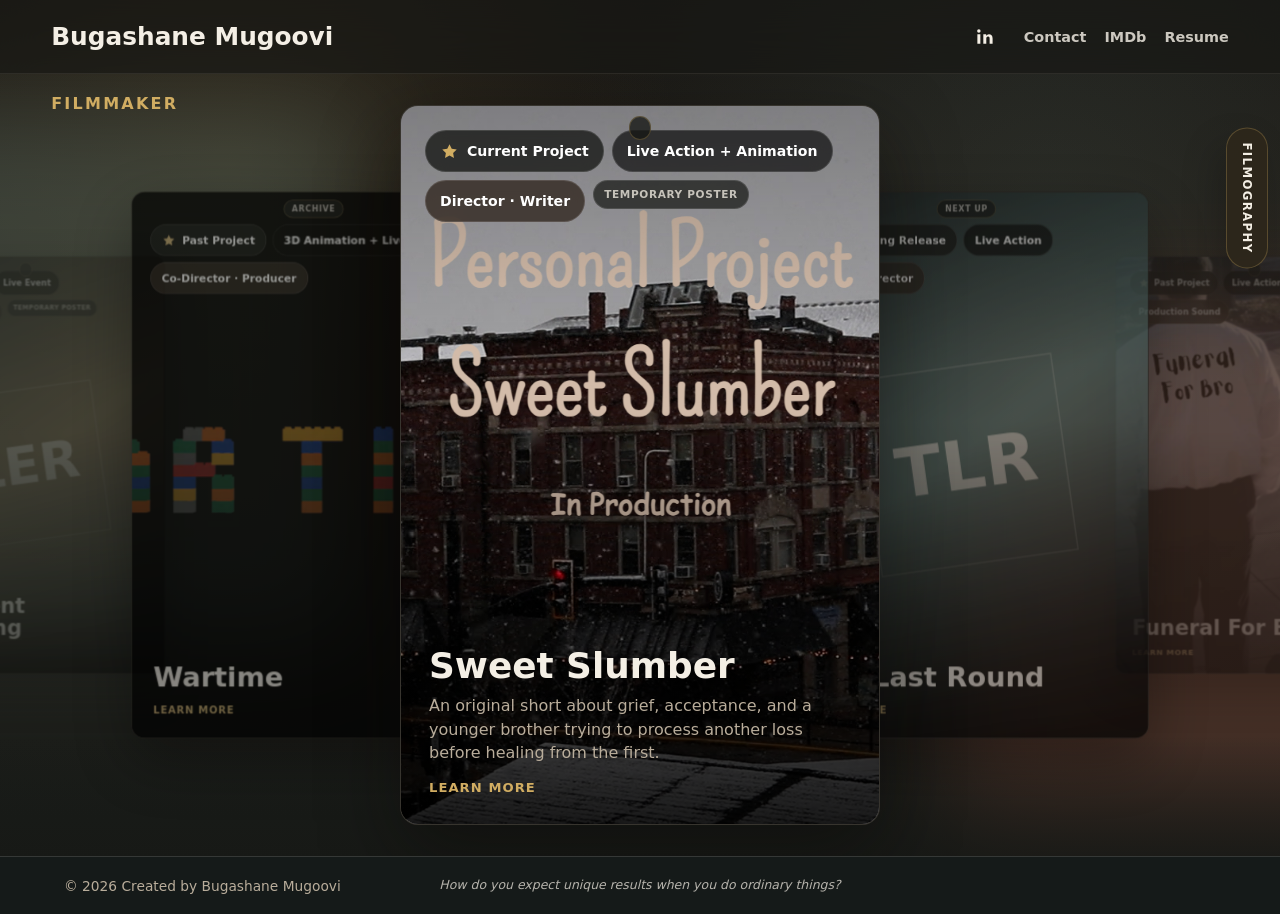
==== commit abbf37b3: "Update portfolio: IMDb, project copy, carousel, and filmography" ====
--- a/index.html
+++ b/index.html
@@ -20,22 +20,22 @@
           </svg>
         </a>
         <a href="contact.html" class="text-link">Contact</a>
-        <a href="" class="text-link external-link" target="_blank" rel="noopener noreferrer">IMDb</a>
+        <a href="https://www.imdb.com/name/nm18437627/?ref_=nmmi_ov_bk" class="text-link external-link" target="_blank" rel="noopener noreferrer">IMDb</a>
         <a href="Bugashane_Mugoovi_Resume.html" class="text-link external-link" target="_blank" rel="noopener noreferrer">Resume</a>
       </nav>
     </header>
 
     <button class="showcase-handle" type="button" aria-controls="showcase-drawer" aria-expanded="false">
-      Showcase
+      Filmography
     </button>
 
-    <aside class="showcase-drawer" id="showcase-drawer" aria-hidden="true" aria-label="Project showcase">
+    <aside class="showcase-drawer" id="showcase-drawer" aria-hidden="true" aria-label="Filmography">
       <div class="showcase-header">
         <div>
-          <p class="eyebrow">Showcase</p>
+          <p class="eyebrow">Filmography</p>
           <h2>Projects</h2>
         </div>
-        <button class="panel-close" type="button" aria-label="Close showcase">
+        <button class="panel-close" type="button" aria-label="Close filmography">
           <svg viewBox="0 0 24 24" aria-hidden="true">
             <path d="m6.7 5.3 12 12-1.4 1.4-12-12 1.4-1.4Zm12 0 1.4 1.4-12 12-1.4-1.4 12-12Z" />
           </svg>
--- a/styles.css
+++ b/styles.css
@@ -157,11 +157,12 @@
   top: 22%;
   right: 12px;
   min-width: 42px;
-  min-height: 116px;
+  min-height: 126px;
   padding: 14px 10px;
   border: 1px solid rgba(244, 239, 229, 0.16);
   border-radius: 999px;
-  background: rgba(23, 24, 21, 0.9);
+  background: rgba(45, 39, 27, 0.94);
+  border-color: rgba(209, 173, 98, 0.28);
   color: var(--ink);
   box-shadow: -10px 16px 36px rgba(0, 0, 0, 0.2);
   cursor: pointer;
@@ -176,6 +177,7 @@
 .showcase-handle:hover,
 .showcase-handle:focus-visible {
   color: var(--accent);
+  background: rgba(58, 48, 30, 0.96);
 }
 
 .showcase-is-open .showcase-handle {
@@ -510,6 +512,33 @@
     linear-gradient(0deg, rgba(0, 0, 0, 0.86), transparent 58%);
 }
 
+.direction-cue {
+  position: absolute;
+  z-index: 5;
+  top: 10px;
+  left: 50%;
+  transform: translateX(-50%);
+  min-height: 24px;
+  display: inline-flex;
+  align-items: center;
+  padding: 0 10px;
+  border: 1px solid rgba(209, 173, 98, 0.28);
+  border-radius: 999px;
+  background: rgba(22, 24, 21, 0.78);
+  color: rgba(244, 239, 229, 0.74);
+  font-size: 0.65rem;
+  font-weight: 850;
+  letter-spacing: 0.08em;
+  text-transform: uppercase;
+  white-space: nowrap;
+  pointer-events: none;
+}
+
+.project-card[data-position="left"] .card-labels,
+.project-card[data-position="right"] .card-labels {
+  top: 42px;
+}
+
 .project-card.is-reel::before {
   z-index: 3;
   pointer-events: none;
@@ -1000,7 +1029,8 @@
 }
 
 .project-gallery,
-.wartime-process {
+.wartime-process,
+.project-documents {
   max-width: 1180px;
   margin: 58px auto 0;
 }
@@ -1371,6 +1401,19 @@
   grid-template-columns: repeat(3, minmax(0, 1fr));
   gap: 16px;
   margin-top: 42px;
+}
+
+.contact-about-summary {
+  max-width: 76ch;
+  margin: 42px auto 0;
+  border-top: 1px solid rgba(244, 239, 229, 0.18);
+  padding-top: 18px;
+}
+
+.contact-about-summary p {
+  margin: 0;
+  color: var(--muted);
+  line-height: 1.68;
 }
 
 .contact-form-section {
@@ -1667,7 +1710,7 @@
   }
 
   .showcase-handle {
-    min-height: 102px;
+    min-height: 110px;
     font-size: 0.68rem;
   }
 
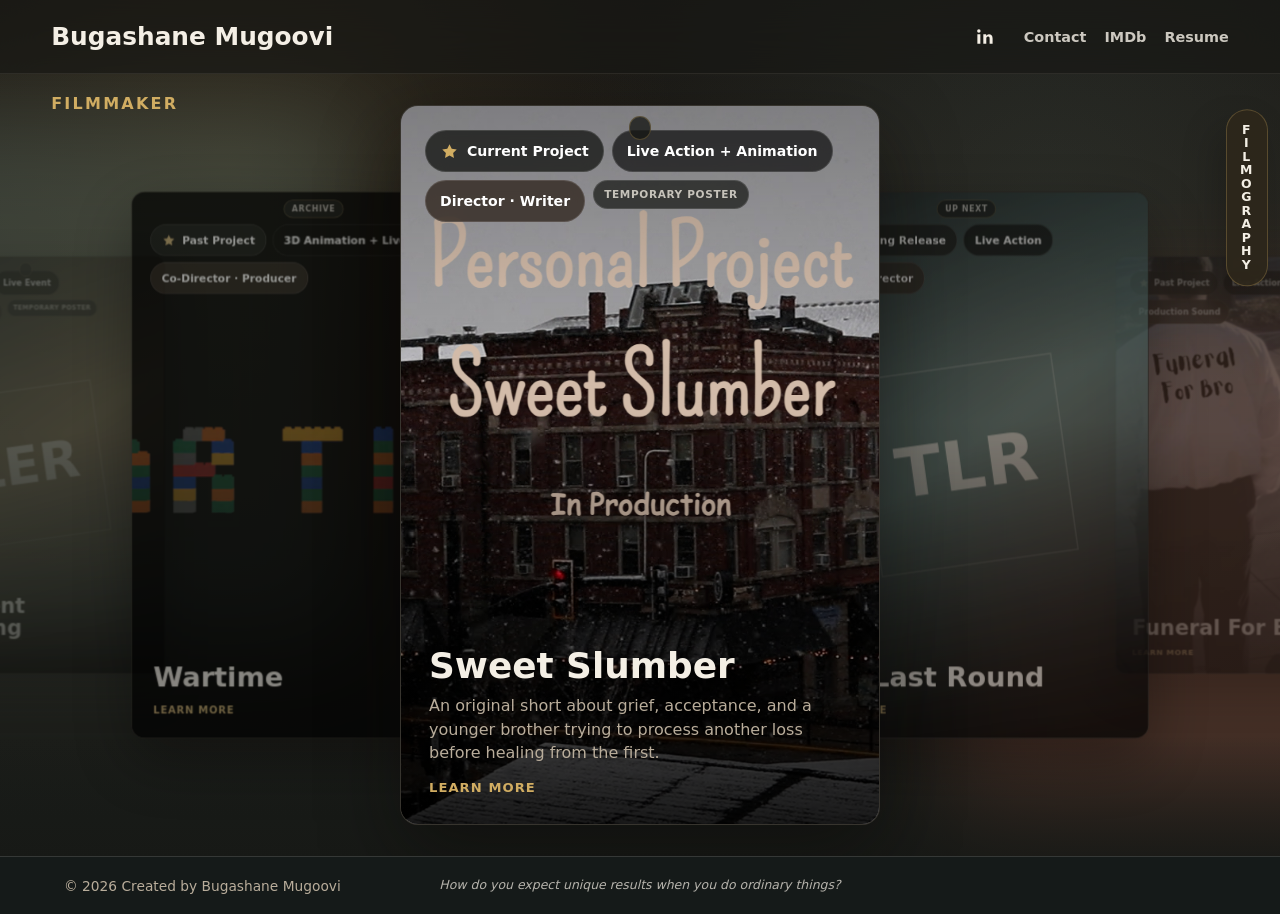
==== commit 17763966: "Stack filmography handle letters upright" ====
--- a/index.html
+++ b/index.html
@@ -25,8 +25,8 @@
       </nav>
     </header>
 
-    <button class="showcase-handle" type="button" aria-controls="showcase-drawer" aria-expanded="false">
-      Filmography
+    <button class="showcase-handle" type="button" aria-controls="showcase-drawer" aria-expanded="false" aria-label="Open filmography">
+      <span class="showcase-handle-label" aria-hidden="true"><span>F</span><span>I</span><span>L</span><span>M</span><span>O</span><span>G</span><span>R</span><span>A</span><span>P</span><span>H</span><span>Y</span></span>
     </button>
 
     <aside class="showcase-drawer" id="showcase-drawer" aria-hidden="true" aria-label="Filmography">
--- a/styles.css
+++ b/styles.css
@@ -157,7 +157,7 @@
   top: 22%;
   right: 12px;
   min-width: 42px;
-  min-height: 126px;
+  min-height: 176px;
   padding: 14px 10px;
   border: 1px solid rgba(244, 239, 229, 0.16);
   border-radius: 999px;
@@ -166,12 +166,19 @@
   color: var(--ink);
   box-shadow: -10px 16px 36px rgba(0, 0, 0, 0.2);
   cursor: pointer;
-  font-size: 0.73rem;
+  font-size: 0.78rem;
   font-weight: 900;
   letter-spacing: 0.12em;
   text-transform: uppercase;
   transform: translateY(-50%);
-  writing-mode: vertical-rl;
+}
+
+.showcase-handle-label {
+  display: flex;
+  flex-direction: column;
+  align-items: center;
+  gap: 1px;
+  line-height: 1;
 }
 
 .showcase-handle:hover,
@@ -1710,8 +1717,8 @@
   }
 
   .showcase-handle {
-    min-height: 110px;
-    font-size: 0.68rem;
+    min-height: 154px;
+    font-size: 0.72rem;
   }
 
   .showcase-drawer {
